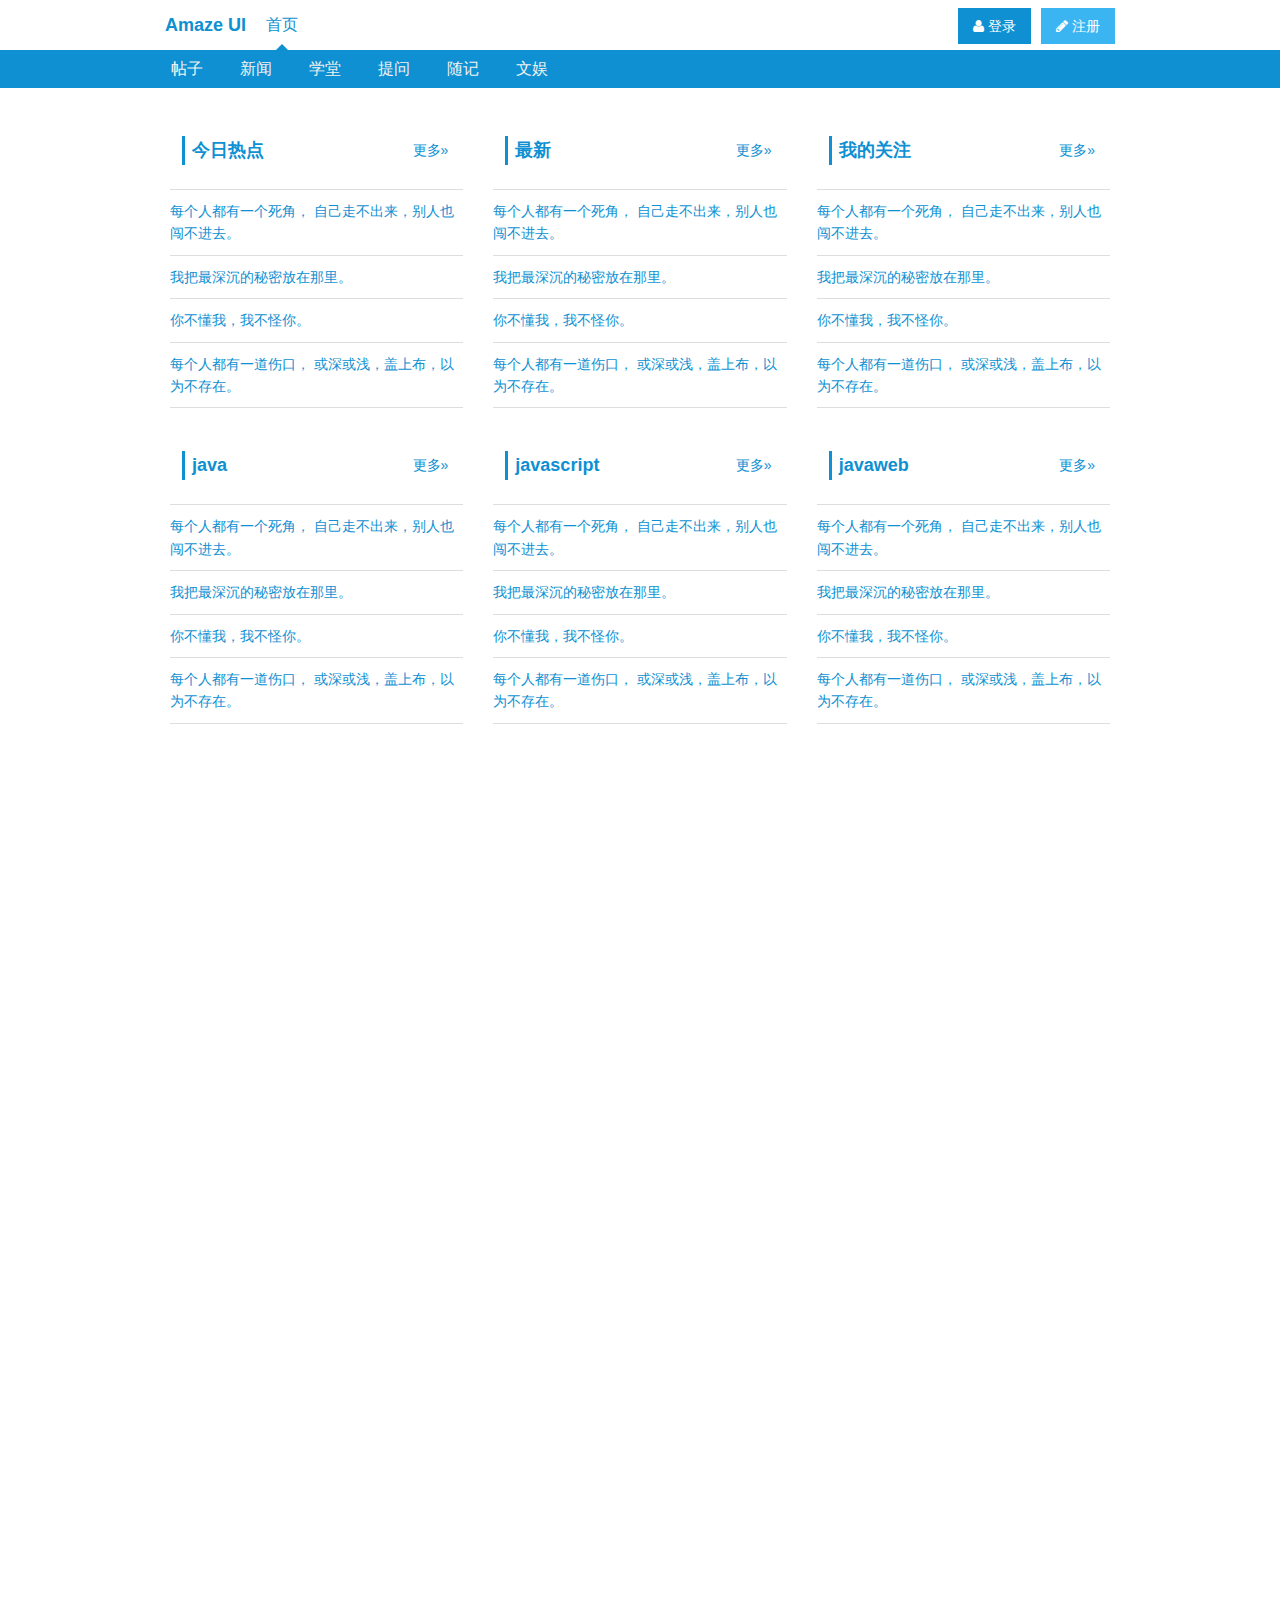
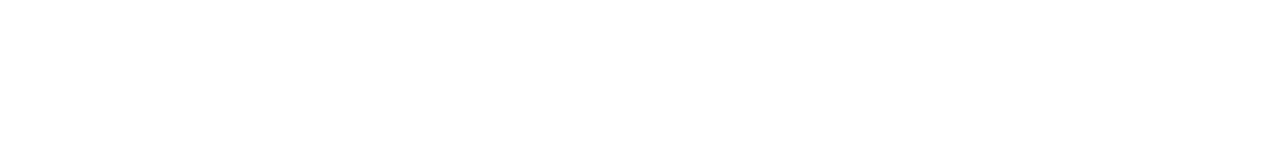
==== index.html @ 9c85d125 "创建项目" ====
<!doctype html>
<html ng-app="main">
<head>
  <meta charset="utf-8">
  <meta http-equiv="X-UA-Compatible" content="IE=edge">
  <meta name="description" content="">
  <meta name="keywords" content="">
  <meta name="viewport"
        content="width=device-width, initial-scale=1, maximum-scale=1, user-scalable=no">
  <title>Hello Amaze UI</title>

  <!-- Set render engine for 360 browser -->
  <meta name="renderer" content="webkit">

  <!-- No Baidu Siteapp-->
  <meta http-equiv="Cache-Control" content="no-siteapp"/>

  <link rel="icon" type="image/png" href="assets/i/favicon.png">

  <!-- Add to homescreen for Chrome on Android -->
  <meta name="mobile-web-app-capable" content="yes">
  <link rel="icon" sizes="192x192" href="assets/i/app-icon72x72@2x.png">

  <!-- Add to homescreen for Safari on iOS -->
  <meta name="apple-mobile-web-app-capable" content="yes">
  <meta name="apple-mobile-web-app-status-bar-style" content="black">
  <meta name="apple-mobile-web-app-title" content="Amaze UI"/>
  <link rel="apple-touch-icon-precomposed" href="assets/i/app-icon72x72@2x.png">

  <!-- Tile icon for Win8 (144x144 + tile color) -->
  <meta name="msapplication-TileImage" content="assets/i/app-icon72x72@2x.png">
  <meta name="msapplication-TileColor" content="#0e90d2">

  <link rel="stylesheet" href="assets/css/amazeui.min.css">
  <link rel="stylesheet" href="assets/css/app.css">
</head>
<body ng-controller="mainController">

<!--在这里编写你的代码-->
<header>
	<div class="am-container">
		<h1 class="am-topbar-brand">
			<a href="#">Amaze UI</a>
		</h1>
		<button class="am-topbar-btn am-topbar-toggle am-btn am-btn-sm am-btn-secondary am-show-sm-only" data-am-collapse="{target: '#collapse-head'}"><span class="am-sr-only">导航切换</span> <span class="am-icon-bars"></span></button>
		<div class="am-collapse am-topbar-collapse" id="collapse-head">
			<ul class="am-nav am-nav-pills am-topbar-nav">
				<li class="am-active"><a href="#">首页</a></li>
			</ul>
			<div class="am-topbar-right">
				<button class="am-btn am-btn-secondary am-topbar-btn am-btn-sm"><span class="am-icon-pencil"></span> 注册</button>
			</div>
			<div class="am-topbar-right">
				<button class="am-btn am-btn-primary am-topbar-btn am-btn-sm"><span class="am-icon-user"></span> 登录</button>
			</div>
		</div>
	</div>
</header>
<div id="tNav" data-am-sticky="">
	<nav class="am-container">
		<ul class="am-nav am-nav-pills">
			<li><a href="/getting-started">帖子</a></li>
			<li><a href="/getting-started">新闻</a></li>
			<li><a href="/getting-started">学堂</a></li>
			<li><a href="/getting-started">提问</a></li>
			<li><a href="/getting-started">随记</a></li>
			<li><a href="/getting-started">文娱</a></li>
		</ul>
	</nav>
</div>
<div id="tMain" class="am-container am-panel-group">
	<div class="am-u-sm-12 am-u-md-6 am-u-lg-4">
		<div data-am-widget="titlebar" class="am-titlebar am-titlebar-default">
			<h2 class="am-titlebar-title ">今日热点</h2>
			<nav class="am-titlebar-nav">
				<a href="#more" class="">更多&raquo;</a>
			</nav>
		</div>
		<ul class="am-list">
		  <li><a href="#">每个人都有一个死角， 自己走不出来，别人也闯不进去。</a></li>
		  <li><a href="#">我把最深沉的秘密放在那里。</a></li>
		  <li><a href="#">你不懂我，我不怪你。</a></li>
		  <li><a href="#">每个人都有一道伤口， 或深或浅，盖上布，以为不存在。</a></li>
		</ul>
	</div>
	<div class="am-u-sm-12 am-u-md-6 am-u-lg-4">
		<div data-am-widget="titlebar" class="am-titlebar am-titlebar-default">
			<h2 class="am-titlebar-title ">最新</h2>
			<nav class="am-titlebar-nav">
				<a href="#more" class="">更多&raquo;</a>
			</nav>
		</div>
		<ul class="am-list">
		  <li><a href="#">每个人都有一个死角， 自己走不出来，别人也闯不进去。</a></li>
		  <li><a href="#">我把最深沉的秘密放在那里。</a></li>
		  <li><a href="#">你不懂我，我不怪你。</a></li>
		  <li><a href="#">每个人都有一道伤口， 或深或浅，盖上布，以为不存在。</a></li>
		</ul>
	</div>
	<div class="am-u-sm-12 am-u-md-6 am-u-lg-4">
		<div data-am-widget="titlebar" class="am-titlebar am-titlebar-default">
			<h2 class="am-titlebar-title ">我的关注</h2>
			<nav class="am-titlebar-nav">
				<a href="#more" class="">更多&raquo;</a>
			</nav>
		</div>
		<ul class="am-list">
		  <li><a href="#">每个人都有一个死角， 自己走不出来，别人也闯不进去。</a></li>
		  <li><a href="#">我把最深沉的秘密放在那里。</a></li>
		  <li><a href="#">你不懂我，我不怪你。</a></li>
		  <li><a href="#">每个人都有一道伤口， 或深或浅，盖上布，以为不存在。</a></li>
		</ul>
	</div>
	<div class="am-u-sm-12 am-u-md-6 am-u-lg-4">
		<div data-am-widget="titlebar" class="am-titlebar am-titlebar-default">
			<h2 class="am-titlebar-title ">java</h2>
			<nav class="am-titlebar-nav">
				<a href="#more" class="">更多&raquo;</a>
			</nav>
		</div>
		<ul class="am-list">
		  <li><a href="#">每个人都有一个死角， 自己走不出来，别人也闯不进去。</a></li>
		  <li><a href="#">我把最深沉的秘密放在那里。</a></li>
		  <li><a href="#">你不懂我，我不怪你。</a></li>
		  <li><a href="#">每个人都有一道伤口， 或深或浅，盖上布，以为不存在。</a></li>
		</ul>
	</div>
	<div class="am-u-sm-12 am-u-md-6 am-u-lg-4">
		<div data-am-widget="titlebar" class="am-titlebar am-titlebar-default">
			<h2 class="am-titlebar-title ">javascript</h2>
			<nav class="am-titlebar-nav">
				<a href="#more" class="">更多&raquo;</a>
			</nav>
		</div>
		<ul class="am-list">
		  <li><a href="#">每个人都有一个死角， 自己走不出来，别人也闯不进去。</a></li>
		  <li><a href="#">我把最深沉的秘密放在那里。</a></li>
		  <li><a href="#">你不懂我，我不怪你。</a></li>
		  <li><a href="#">每个人都有一道伤口， 或深或浅，盖上布，以为不存在。</a></li>
		</ul>
	</div>
	<div class="am-u-sm-12 am-u-md-6 am-u-lg-4">
		<div data-am-widget="titlebar" class="am-titlebar am-titlebar-default">
			<h2 class="am-titlebar-title ">javaweb</h2>
			<nav class="am-titlebar-nav">
				<a href="#more" class="">更多&raquo;</a>
			</nav>
		</div>
		<ul class="am-list">
		  <li><a href="#">每个人都有一个死角， 自己走不出来，别人也闯不进去。</a></li>
		  <li><a href="#">我把最深沉的秘密放在那里。</a></li>
		  <li><a href="#">你不懂我，我不怪你。</a></li>
		  <li><a href="#">每个人都有一道伤口， 或深或浅，盖上布，以为不存在。</a></li>
		</ul>
	</div>
</div>
<div style="height: 1000px;"></div>
<!--[if lte IE 8 ]>
<script src="http://libs.baidu.com/jquery/1.11.1/jquery.min.js"></script>
<![endif]-->
<script src="sea-modules/sea.js" type="text/javascript" charset="utf-8"></script>
<script type="text/javascript">
	// seajs 的简单配置
	seajs.config({
		alias: {
			"jquery": "jquery.min.js",
			"angularjs" : "angular.js",
			"amazeui" : "amazeui.min.js"
  		}
  	});
  	seajs.use("jquery");
  	seajs.use("amazeui");
  	seajs.use("main");
</script>
</body>
</html>
---- assets/css/app.css ----
/* Write your styles */
@charset "utf-8";

/*
 修改Amazeui默认css样式
 * */
/*将标题的下边框去掉*/
.am-titlebar-default{
	border-bottom: 0;
}
#tNav{
	width: 100%;
	background-color: #0e90d2;
	margin-bottom: 20px;
}
#tNav a{
	color: #f2f2f2;
	-webkit-transition: .3s;
		    transition: .3s;
}

#tNav nav a:hover {
	background: rgba(0,0,0,.1);
	color: #fff;
}
#tMain{
	font-size: 14px;
}
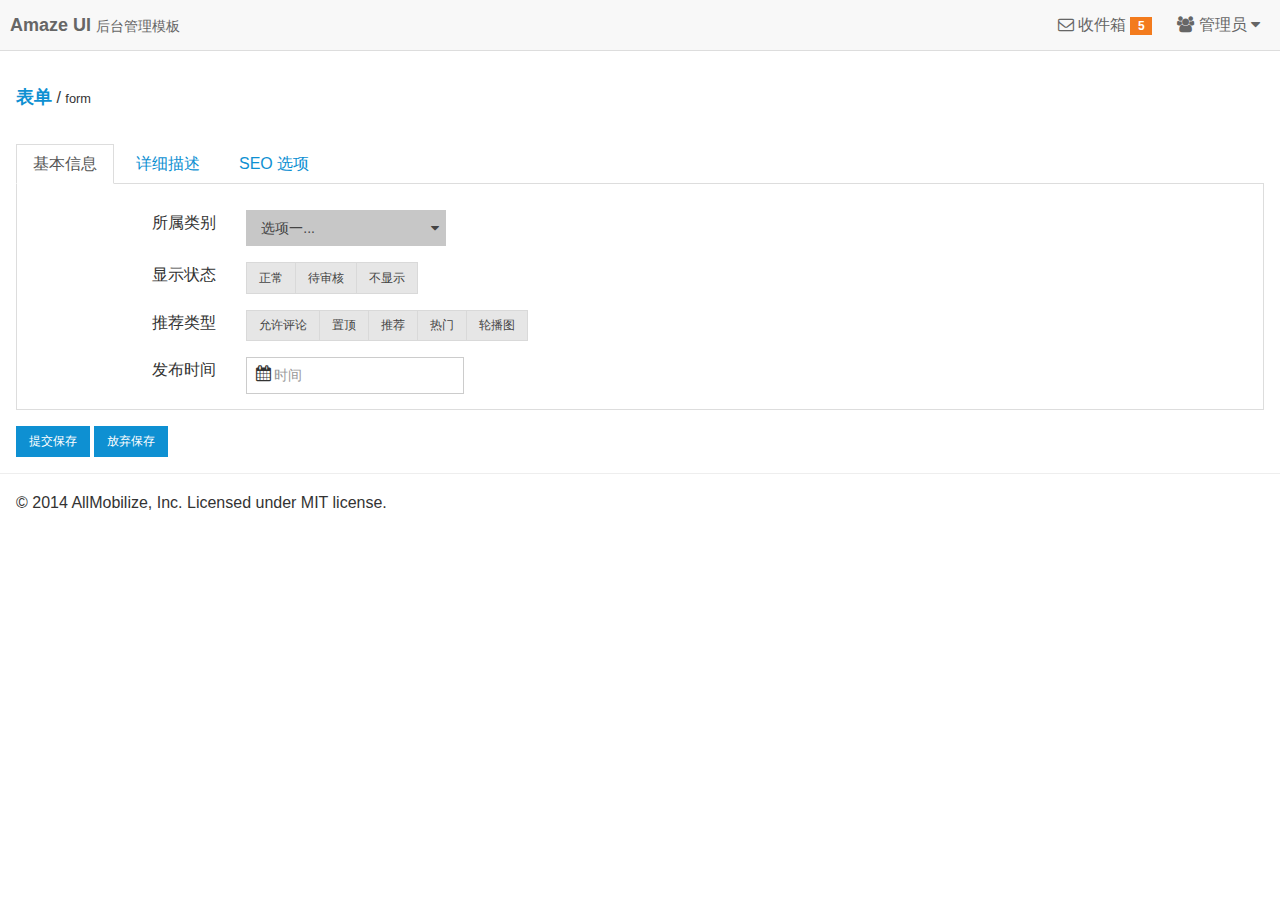
==== commit 42463177: "增加了主页面的内容 添加了主页面的样式" ====
--- a/index.html
+++ b/index.html
@@ -7,7 +7,7 @@
   <meta name="keywords" content="">
   <meta name="viewport"
         content="width=device-width, initial-scale=1, maximum-scale=1, user-scalable=no">
-  <title>Hello Amaze UI</title>
+  <title>后台管理</title>
 
   <!-- Set render engine for 360 browser -->
   <meta name="renderer" content="webkit">
@@ -31,130 +31,255 @@
   <meta name="msapplication-TileImage" content="assets/i/app-icon72x72@2x.png">
   <meta name="msapplication-TileColor" content="#0e90d2">
 
-  <link rel="stylesheet" href="assets/css/amazeui.min.css">
-  <link rel="stylesheet" href="assets/css/app.css">
+  <link rel="stylesheet" href="assets/css/amazeui.css">
+  <link rel="stylesheet" href="assets/css/index.css">
 </head>
 <body ng-controller="mainController">
 
 <!--在这里编写你的代码-->
-<header>
-	<div class="am-container">
-		<h1 class="am-topbar-brand">
-			<a href="#">Amaze UI</a>
-		</h1>
-		<button class="am-topbar-btn am-topbar-toggle am-btn am-btn-sm am-btn-secondary am-show-sm-only" data-am-collapse="{target: '#collapse-head'}"><span class="am-sr-only">导航切换</span> <span class="am-icon-bars"></span></button>
-		<div class="am-collapse am-topbar-collapse" id="collapse-head">
-			<ul class="am-nav am-nav-pills am-topbar-nav">
-				<li class="am-active"><a href="#">首页</a></li>
-			</ul>
-			<div class="am-topbar-right">
-				<button class="am-btn am-btn-secondary am-topbar-btn am-btn-sm"><span class="am-icon-pencil"></span> 注册</button>
-			</div>
-			<div class="am-topbar-right">
-				<button class="am-btn am-btn-primary am-topbar-btn am-btn-sm"><span class="am-icon-user"></span> 登录</button>
-			</div>
-		</div>
+<header class="am-topbar admin-header">
+	<div class="am-topbar-brand">
+	<strong>Amaze UI</strong> <small>后台管理模板</small>
 	</div>
+  	<button class="am-topbar-btn am-topbar-toggle am-btn am-btn-sm am-btn-success am-show-sm-only" data-am-collapse="{target: '#topbar-collapse'}"><span class="am-sr-only">导航切换</span> <span class="am-icon-bars"></span></button>
+  	<div class="am-collapse am-topbar-collapse" id="topbar-collapse">
+	    <ul class="am-nav am-nav-pills am-topbar-nav am-topbar-right admin-header-list">
+		    <li><a href="javascript:;"><span class="am-icon-envelope-o"></span> 收件箱 <span class="am-badge am-badge-warning">5</span></a></li>
+		    <li class="am-dropdown" data-am-dropdown>
+			    <a class="am-dropdown-toggle" data-am-dropdown-toggle href="javascript:;">
+			    	<span class="am-icon-users"></span> 管理员 <span class="am-icon-caret-down"></span>
+			    </a>
+		        <ul class="am-dropdown-content">
+			        <li><a href="#"><span class="am-icon-user"></span> 资料</a></li>
+			        <li><a href="#"><span class="am-icon-cog"></span> 设置</a></li>
+			        <li><a href="#"><span class="am-icon-power-off"></span> 退出</a></li>
+		        </ul>
+		    </li>
+	    </ul>
+  	</div>
 </header>
-<div id="tNav" data-am-sticky="">
-	<nav class="am-container">
-		<ul class="am-nav am-nav-pills">
-			<li><a href="/getting-started">帖子</a></li>
-			<li><a href="/getting-started">新闻</a></li>
-			<li><a href="/getting-started">学堂</a></li>
-			<li><a href="/getting-started">提问</a></li>
-			<li><a href="/getting-started">随记</a></li>
-			<li><a href="/getting-started">文娱</a></li>
-		</ul>
-	</nav>
+
+<div class="am-cf admin-main">
+	<!-- sidebar start -->
+	<div class="admin-sidebar am-offcanvas" id="admin-offcanvas">
+    	<div class="am-offcanvas-bar admin-offcanvas-bar">
+      		<ul class="am-list admin-sidebar-list">
+        		<li><a href="admin-index.html"><span class="am-icon-home"></span>首页</a></li>
+        		<li class="admin-parent">
+          			<a class="am-cf" data-am-collapse="{target: '#collapse-nav'}"><span class="am-icon-file"></span>用户模块<span class="am-icon-angle-right am-fr am-margin-right"></span></a>
+          			<ul class="am-list am-collapse admin-sidebar-sub" id="collapse-nav">
+	            		<li><a href="admin-user.html" class="am-cf"><span class="am-icon-check"></span>用户管理<span class="am-icon-star am-fr am-margin-right admin-icon-yellow"></span></a></li>
+		          	</ul>
+        		</li>
+		        <li><a href="admin-table.html"><span class="am-icon-table"></span> 表格</a></li>
+		        <li><a href="admin-form.html"><span class="am-icon-pencil-square-o"></span> 表单</a></li>
+		        <li><a href="#"><span class="am-icon-sign-out"></span> 注销</a></li>
+      		</ul>
+
+      <div class="am-panel am-panel-default admin-sidebar-panel">
+        <div class="am-panel-bd">
+          <p><span class="am-icon-bookmark"></span> 公告</p>
+          <p>时光静好，与君语；细水流年，与君同。—— Amaze UI</p>
+        </div>
+      </div>
+
+      <div class="am-panel am-panel-default admin-sidebar-panel">
+        <div class="am-panel-bd">
+          <p><span class="am-icon-tag"></span> wiki</p>
+          <p>Welcome to the Amaze UI wiki!</p>
+        </div>
+      </div>
+    </div>
+  </div>
+  <!-- sidebar end -->
+
+<!-- content start -->
+<div class="admin-content">
+
+  <div class="am-cf am-padding">
+    <div class="am-fl am-cf"><strong class="am-text-primary am-text-lg">表单</strong> / <small>form</small></div>
+  </div>
+
+  <div class="am-tabs am-margin" data-am-tabs>
+    <ul class="am-tabs-nav am-nav am-nav-tabs">
+      <li class="am-active"><a href="#tab1">基本信息</a></li>
+      <li><a href="#tab2">详细描述</a></li>
+      <li><a href="#tab3">SEO 选项</a></li>
+    </ul>
+
+    <div class="am-tabs-bd">
+      <div class="am-tab-panel am-fade am-in am-active" id="tab1">
+        <div class="am-g am-margin-top">
+          <div class="am-u-sm-4 am-u-md-2 am-text-right">所属类别</div>
+          <div class="am-u-sm-8 am-u-md-10">
+            <select data-am-selected="{btnSize: 'sm'}">
+              <option value="option1">选项一...</option>
+              <option value="option2">选项二.....</option>
+              <option value="option3">选项三........</option>
+            </select>
+          </div>
+        </div>
+
+        <div class="am-g am-margin-top">
+          <div class="am-u-sm-4 am-u-md-2 am-text-right">显示状态</div>
+          <div class="am-u-sm-8 am-u-md-10">
+            <div class="am-btn-group" data-am-button>
+              <label class="am-btn am-btn-default am-btn-xs">
+                <input type="radio" name="options" id="option1"> 正常
+              </label>
+              <label class="am-btn am-btn-default am-btn-xs">
+                <input type="radio" name="options" id="option2"> 待审核
+              </label>
+              <label class="am-btn am-btn-default am-btn-xs">
+                <input type="radio" name="options" id="option3"> 不显示
+              </label>
+            </div>
+          </div>
+        </div>
+
+        <div class="am-g am-margin-top">
+          <div class="am-u-sm-4 am-u-md-2 am-text-right">推荐类型</div>
+          <div class="am-u-sm-8 am-u-md-10">
+            <div class="am-btn-group" data-am-button>
+              <label class="am-btn am-btn-default am-btn-xs">
+                <input type="checkbox"> 允许评论
+              </label>
+              <label class="am-btn am-btn-default am-btn-xs">
+                <input type="checkbox"> 置顶
+              </label>
+              <label class="am-btn am-btn-default am-btn-xs">
+                <input type="checkbox"> 推荐
+              </label>
+              <label class="am-btn am-btn-default am-btn-xs">
+                <input type="checkbox"> 热门
+              </label>
+              <label class="am-btn am-btn-default am-btn-xs">
+                <input type="checkbox"> 轮播图
+              </label>
+            </div>
+          </div>
+        </div>
+
+        <div class="am-g am-margin-top">
+          <div class="am-u-sm-4 am-u-md-2 am-text-right">
+            发布时间
+          </div>
+          <div class="am-u-sm-8 am-u-md-10">
+            <form action="" class="am-form am-form-inline">
+              <div class="am-form-group am-form-icon">
+                <i class="am-icon-calendar"></i>
+                <input type="text" class="am-form-field am-input-sm" placeholder="时间">
+              </div>
+            </form>
+          </div>
+        </div>
+
+      </div>
+
+      <div class="am-tab-panel am-fade" id="tab2">
+        <form class="am-form">
+          <div class="am-g am-margin-top">
+            <div class="am-u-sm-4 am-u-md-2 am-text-right">
+              文章标题
+            </div>
+            <div class="am-u-sm-8 am-u-md-4">
+              <input type="text" class="am-input-sm">
+            </div>
+            <div class="am-hide-sm-only am-u-md-6">*必填，不可重复</div>
+          </div>
+
+          <div class="am-g am-margin-top">
+            <div class="am-u-sm-4 am-u-md-2 am-text-right">
+              文章作者
+            </div>
+            <div class="am-u-sm-8 am-u-md-4 am-u-end col-end">
+              <input type="text" class="am-input-sm">
+            </div>
+          </div>
+
+          <div class="am-g am-margin-top">
+            <div class="am-u-sm-4 am-u-md-2 am-text-right">
+              信息来源
+            </div>
+            <div class="am-u-sm-8 am-u-md-4">
+              <input type="text" class="am-input-sm">
+            </div>
+            <div class="am-hide-sm-only am-u-md-6">选填</div>
+          </div>
+
+          <div class="am-g am-margin-top">
+            <div class="am-u-sm-4 am-u-md-2 am-text-right">
+              内容摘要
+            </div>
+            <div class="am-u-sm-8 am-u-md-4">
+              <input type="text" class="am-input-sm">
+            </div>
+            <div class="am-u-sm-12 am-u-md-6">不填写则自动截取内容前255字符</div>
+          </div>
+
+          <div class="am-g am-margin-top-sm">
+            <div class="am-u-sm-12 am-u-md-2 am-text-right admin-form-text">
+              内容描述
+            </div>
+            <div class="am-u-sm-12 am-u-md-10">
+              <textarea rows="10" placeholder="请使用富文本编辑插件"></textarea>
+            </div>
+          </div>
+
+        </form>
+      </div>
+
+      <div class="am-tab-panel am-fade" id="tab3">
+        <form class="am-form">
+          <div class="am-g am-margin-top-sm">
+            <div class="am-u-sm-4 am-u-md-2 am-text-right">
+              SEO 标题
+            </div>
+            <div class="am-u-sm-8 am-u-md-4 am-u-end">
+              <input type="text" class="am-input-sm">
+            </div>
+          </div>
+
+          <div class="am-g am-margin-top-sm">
+            <div class="am-u-sm-4 am-u-md-2 am-text-right">
+              SEO 关键字
+            </div>
+            <div class="am-u-sm-8 am-u-md-4 am-u-end">
+              <input type="text" class="am-input-sm">
+            </div>
+          </div>
+
+          <div class="am-g am-margin-top-sm">
+            <div class="am-u-sm-4 am-u-md-2 am-text-right">
+              SEO 描述
+            </div>
+            <div class="am-u-sm-8 am-u-md-4 am-u-end">
+              <textarea rows="4"></textarea>
+            </div>
+          </div>
+        </form>
+      </div>
+
+    </div>
+  </div>
+
+  <div class="am-margin">
+    <button type="button" class="am-btn am-btn-primary am-btn-xs">提交保存</button>
+    <button type="button" class="am-btn am-btn-primary am-btn-xs">放弃保存</button>
+  </div>
 </div>
-<div id="tMain" class="am-container am-panel-group">
-	<div class="am-u-sm-12 am-u-md-6 am-u-lg-4">
-		<div data-am-widget="titlebar" class="am-titlebar am-titlebar-default">
-			<h2 class="am-titlebar-title ">今日热点</h2>
-			<nav class="am-titlebar-nav">
-				<a href="#more" class="">更多&raquo;</a>
-			</nav>
-		</div>
-		<ul class="am-list">
-		  <li><a href="#">每个人都有一个死角， 自己走不出来，别人也闯不进去。</a></li>
-		  <li><a href="#">我把最深沉的秘密放在那里。</a></li>
-		  <li><a href="#">你不懂我，我不怪你。</a></li>
-		  <li><a href="#">每个人都有一道伤口， 或深或浅，盖上布，以为不存在。</a></li>
-		</ul>
-	</div>
-	<div class="am-u-sm-12 am-u-md-6 am-u-lg-4">
-		<div data-am-widget="titlebar" class="am-titlebar am-titlebar-default">
-			<h2 class="am-titlebar-title ">最新</h2>
-			<nav class="am-titlebar-nav">
-				<a href="#more" class="">更多&raquo;</a>
-			</nav>
-		</div>
-		<ul class="am-list">
-		  <li><a href="#">每个人都有一个死角， 自己走不出来，别人也闯不进去。</a></li>
-		  <li><a href="#">我把最深沉的秘密放在那里。</a></li>
-		  <li><a href="#">你不懂我，我不怪你。</a></li>
-		  <li><a href="#">每个人都有一道伤口， 或深或浅，盖上布，以为不存在。</a></li>
-		</ul>
-	</div>
-	<div class="am-u-sm-12 am-u-md-6 am-u-lg-4">
-		<div data-am-widget="titlebar" class="am-titlebar am-titlebar-default">
-			<h2 class="am-titlebar-title ">我的关注</h2>
-			<nav class="am-titlebar-nav">
-				<a href="#more" class="">更多&raquo;</a>
-			</nav>
-		</div>
-		<ul class="am-list">
-		  <li><a href="#">每个人都有一个死角， 自己走不出来，别人也闯不进去。</a></li>
-		  <li><a href="#">我把最深沉的秘密放在那里。</a></li>
-		  <li><a href="#">你不懂我，我不怪你。</a></li>
-		  <li><a href="#">每个人都有一道伤口， 或深或浅，盖上布，以为不存在。</a></li>
-		</ul>
-	</div>
-	<div class="am-u-sm-12 am-u-md-6 am-u-lg-4">
-		<div data-am-widget="titlebar" class="am-titlebar am-titlebar-default">
-			<h2 class="am-titlebar-title ">java</h2>
-			<nav class="am-titlebar-nav">
-				<a href="#more" class="">更多&raquo;</a>
-			</nav>
-		</div>
-		<ul class="am-list">
-		  <li><a href="#">每个人都有一个死角， 自己走不出来，别人也闯不进去。</a></li>
-		  <li><a href="#">我把最深沉的秘密放在那里。</a></li>
-		  <li><a href="#">你不懂我，我不怪你。</a></li>
-		  <li><a href="#">每个人都有一道伤口， 或深或浅，盖上布，以为不存在。</a></li>
-		</ul>
-	</div>
-	<div class="am-u-sm-12 am-u-md-6 am-u-lg-4">
-		<div data-am-widget="titlebar" class="am-titlebar am-titlebar-default">
-			<h2 class="am-titlebar-title ">javascript</h2>
-			<nav class="am-titlebar-nav">
-				<a href="#more" class="">更多&raquo;</a>
-			</nav>
-		</div>
-		<ul class="am-list">
-		  <li><a href="#">每个人都有一个死角， 自己走不出来，别人也闯不进去。</a></li>
-		  <li><a href="#">我把最深沉的秘密放在那里。</a></li>
-		  <li><a href="#">你不懂我，我不怪你。</a></li>
-		  <li><a href="#">每个人都有一道伤口， 或深或浅，盖上布，以为不存在。</a></li>
-		</ul>
-	</div>
-	<div class="am-u-sm-12 am-u-md-6 am-u-lg-4">
-		<div data-am-widget="titlebar" class="am-titlebar am-titlebar-default">
-			<h2 class="am-titlebar-title ">javaweb</h2>
-			<nav class="am-titlebar-nav">
-				<a href="#more" class="">更多&raquo;</a>
-			</nav>
-		</div>
-		<ul class="am-list">
-		  <li><a href="#">每个人都有一个死角， 自己走不出来，别人也闯不进去。</a></li>
-		  <li><a href="#">我把最深沉的秘密放在那里。</a></li>
-		  <li><a href="#">你不懂我，我不怪你。</a></li>
-		  <li><a href="#">每个人都有一道伤口， 或深或浅，盖上布，以为不存在。</a></li>
-		</ul>
-	</div>
+<!-- content end -->
+
 </div>
-<div style="height: 1000px;"></div>
+
+<a class="am-icon-btn am-icon-th-list am-show-sm-only admin-menu" data-am-offcanvas="{target: '#admin-offcanvas'}"></a>
+
+<footer>
+  <hr>
+  <p class="am-padding-left">© 2014 AllMobilize, Inc. Licensed under MIT license.</p>
+</footer>
+<a class="am-icon-btn am-icon-th-list am-show-sm-only admin-menu" data-am-offcanvas="{target: '#admin-offcanvas'}"></a>
+
 <!--[if lte IE 8 ]>
 <script src="http://libs.baidu.com/jquery/1.11.1/jquery.min.js"></script>
 <![endif]-->
@@ -170,7 +295,6 @@
   	});
   	seajs.use("jquery");
   	seajs.use("amazeui");
-  	seajs.use("main");
 </script>
 </body>
 </html>
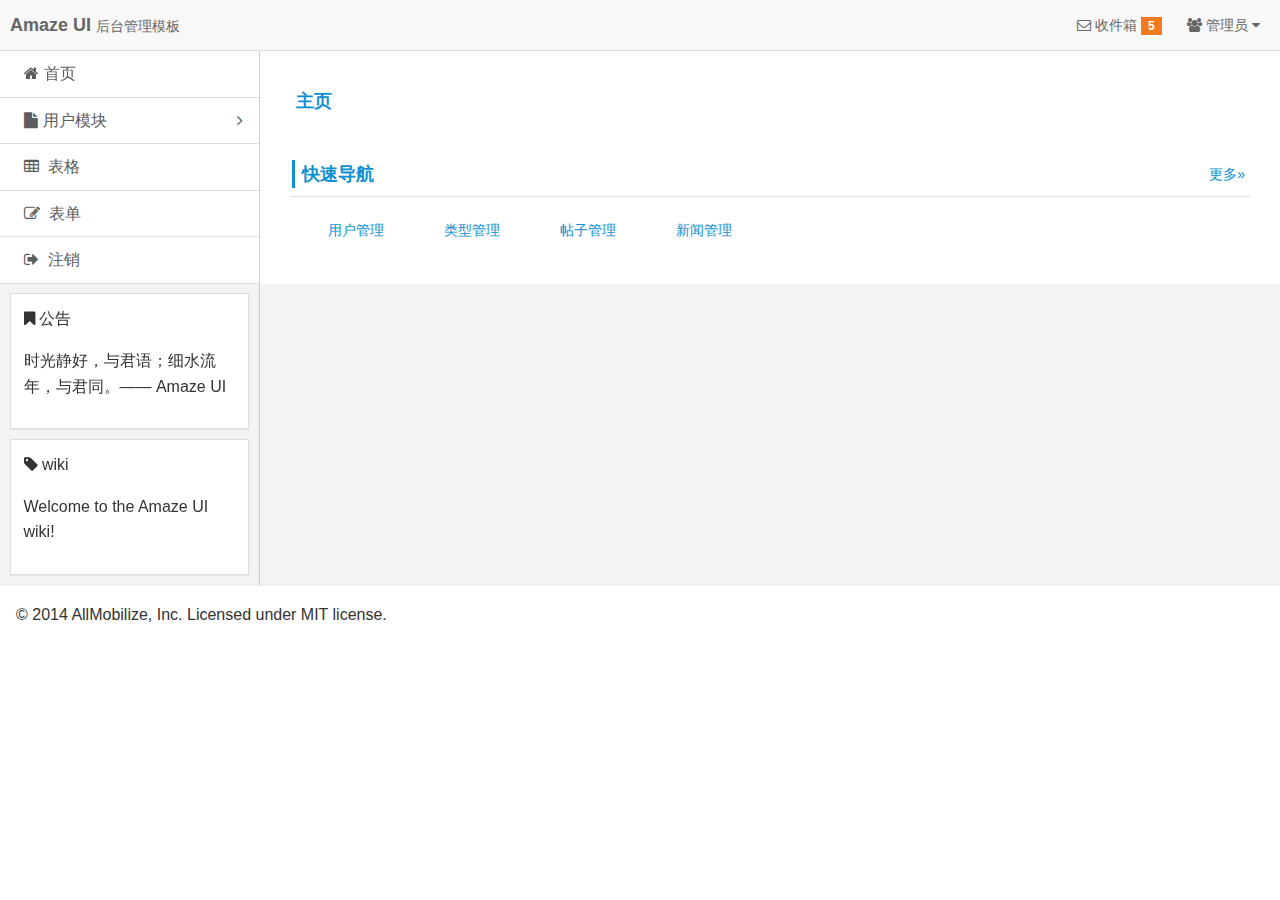
==== commit f599c8e8: "添加类型管理界面" ====
--- a/index.html
+++ b/index.html
@@ -64,7 +64,7 @@
 	<div class="admin-sidebar am-offcanvas" id="admin-offcanvas">
     	<div class="am-offcanvas-bar admin-offcanvas-bar">
       		<ul class="am-list admin-sidebar-list">
-        		<li><a href="admin-index.html"><span class="am-icon-home"></span>首页</a></li>
+        		<li><a href="#/main"><span class="am-icon-home"></span>首页</a></li>
         		<li class="admin-parent">
           			<a class="am-cf" data-am-collapse="{target: '#collapse-nav'}"><span class="am-icon-file"></span>用户模块<span class="am-icon-angle-right am-fr am-margin-right"></span></a>
           			<ul class="am-list am-collapse admin-sidebar-sub" id="collapse-nav">
@@ -94,179 +94,8 @@
   <!-- sidebar end -->
 
 <!-- content start -->
-<div class="admin-content">
-
-  <div class="am-cf am-padding">
-    <div class="am-fl am-cf"><strong class="am-text-primary am-text-lg">表单</strong> / <small>form</small></div>
-  </div>
-
-  <div class="am-tabs am-margin" data-am-tabs>
-    <ul class="am-tabs-nav am-nav am-nav-tabs">
-      <li class="am-active"><a href="#tab1">基本信息</a></li>
-      <li><a href="#tab2">详细描述</a></li>
-      <li><a href="#tab3">SEO 选项</a></li>
-    </ul>
-
-    <div class="am-tabs-bd">
-      <div class="am-tab-panel am-fade am-in am-active" id="tab1">
-        <div class="am-g am-margin-top">
-          <div class="am-u-sm-4 am-u-md-2 am-text-right">所属类别</div>
-          <div class="am-u-sm-8 am-u-md-10">
-            <select data-am-selected="{btnSize: 'sm'}">
-              <option value="option1">选项一...</option>
-              <option value="option2">选项二.....</option>
-              <option value="option3">选项三........</option>
-            </select>
-          </div>
-        </div>
-
-        <div class="am-g am-margin-top">
-          <div class="am-u-sm-4 am-u-md-2 am-text-right">显示状态</div>
-          <div class="am-u-sm-8 am-u-md-10">
-            <div class="am-btn-group" data-am-button>
-              <label class="am-btn am-btn-default am-btn-xs">
-                <input type="radio" name="options" id="option1"> 正常
-              </label>
-              <label class="am-btn am-btn-default am-btn-xs">
-                <input type="radio" name="options" id="option2"> 待审核
-              </label>
-              <label class="am-btn am-btn-default am-btn-xs">
-                <input type="radio" name="options" id="option3"> 不显示
-              </label>
-            </div>
-          </div>
-        </div>
-
-        <div class="am-g am-margin-top">
-          <div class="am-u-sm-4 am-u-md-2 am-text-right">推荐类型</div>
-          <div class="am-u-sm-8 am-u-md-10">
-            <div class="am-btn-group" data-am-button>
-              <label class="am-btn am-btn-default am-btn-xs">
-                <input type="checkbox"> 允许评论
-              </label>
-              <label class="am-btn am-btn-default am-btn-xs">
-                <input type="checkbox"> 置顶
-              </label>
-              <label class="am-btn am-btn-default am-btn-xs">
-                <input type="checkbox"> 推荐
-              </label>
-              <label class="am-btn am-btn-default am-btn-xs">
-                <input type="checkbox"> 热门
-              </label>
-              <label class="am-btn am-btn-default am-btn-xs">
-                <input type="checkbox"> 轮播图
-              </label>
-            </div>
-          </div>
-        </div>
-
-        <div class="am-g am-margin-top">
-          <div class="am-u-sm-4 am-u-md-2 am-text-right">
-            发布时间
-          </div>
-          <div class="am-u-sm-8 am-u-md-10">
-            <form action="" class="am-form am-form-inline">
-              <div class="am-form-group am-form-icon">
-                <i class="am-icon-calendar"></i>
-                <input type="text" class="am-form-field am-input-sm" placeholder="时间">
-              </div>
-            </form>
-          </div>
-        </div>
-
-      </div>
-
-      <div class="am-tab-panel am-fade" id="tab2">
-        <form class="am-form">
-          <div class="am-g am-margin-top">
-            <div class="am-u-sm-4 am-u-md-2 am-text-right">
-              文章标题
-            </div>
-            <div class="am-u-sm-8 am-u-md-4">
-              <input type="text" class="am-input-sm">
-            </div>
-            <div class="am-hide-sm-only am-u-md-6">*必填，不可重复</div>
-          </div>
-
-          <div class="am-g am-margin-top">
-            <div class="am-u-sm-4 am-u-md-2 am-text-right">
-              文章作者
-            </div>
-            <div class="am-u-sm-8 am-u-md-4 am-u-end col-end">
-              <input type="text" class="am-input-sm">
-            </div>
-          </div>
-
-          <div class="am-g am-margin-top">
-            <div class="am-u-sm-4 am-u-md-2 am-text-right">
-              信息来源
-            </div>
-            <div class="am-u-sm-8 am-u-md-4">
-              <input type="text" class="am-input-sm">
-            </div>
-            <div class="am-hide-sm-only am-u-md-6">选填</div>
-          </div>
-
-          <div class="am-g am-margin-top">
-            <div class="am-u-sm-4 am-u-md-2 am-text-right">
-              内容摘要
-            </div>
-            <div class="am-u-sm-8 am-u-md-4">
-              <input type="text" class="am-input-sm">
-            </div>
-            <div class="am-u-sm-12 am-u-md-6">不填写则自动截取内容前255字符</div>
-          </div>
-
-          <div class="am-g am-margin-top-sm">
-            <div class="am-u-sm-12 am-u-md-2 am-text-right admin-form-text">
-              内容描述
-            </div>
-            <div class="am-u-sm-12 am-u-md-10">
-              <textarea rows="10" placeholder="请使用富文本编辑插件"></textarea>
-            </div>
-          </div>
-
-        </form>
-      </div>
-
-      <div class="am-tab-panel am-fade" id="tab3">
-        <form class="am-form">
-          <div class="am-g am-margin-top-sm">
-            <div class="am-u-sm-4 am-u-md-2 am-text-right">
-              SEO 标题
-            </div>
-            <div class="am-u-sm-8 am-u-md-4 am-u-end">
-              <input type="text" class="am-input-sm">
-            </div>
-          </div>
-
-          <div class="am-g am-margin-top-sm">
-            <div class="am-u-sm-4 am-u-md-2 am-text-right">
-              SEO 关键字
-            </div>
-            <div class="am-u-sm-8 am-u-md-4 am-u-end">
-              <input type="text" class="am-input-sm">
-            </div>
-          </div>
-
-          <div class="am-g am-margin-top-sm">
-            <div class="am-u-sm-4 am-u-md-2 am-text-right">
-              SEO 描述
-            </div>
-            <div class="am-u-sm-8 am-u-md-4 am-u-end">
-              <textarea rows="4"></textarea>
-            </div>
-          </div>
-        </form>
-      </div>
-
-    </div>
-  </div>
-
-  <div class="am-margin">
-    <button type="button" class="am-btn am-btn-primary am-btn-xs">提交保存</button>
-    <button type="button" class="am-btn am-btn-primary am-btn-xs">放弃保存</button>
-  </div>
+<div class="admin-content" ng-view>
+	
 </div>
 <!-- content end -->
 
@@ -295,6 +124,7 @@
   	});
   	seajs.use("jquery");
   	seajs.use("amazeui");
+  	seajs.use("main");
 </script>
 </body>
 </html>
--- a/assets/css/index.css
+++ b/assets/css/index.css
@@ -0,0 +1,364 @@
+/**
+ * admin.css
+ */
+
+ul {
+  margin-top: 0;
+}
+
+.admin-icon-yellow {
+  color: #ffbe40;
+}
+
+.admin-header {
+  font-size: 1.4rem;
+  margin-bottom: 0;
+}
+
+.admin-header-list a:hover :after {
+  content: none;
+}
+
+.admin-main {
+  background: #f3f3f3;
+}
+
+.admin-menu {
+  position: fixed;
+  bottom: 30px;
+  right: 20px;
+}
+
+.admin-sidebar {
+  width: 260px;
+  min-height: 100%;
+  float: left;
+  border-right: 1px solid #cecece;
+}
+
+.admin-sidebar-list {
+  margin-bottom: 0;
+}
+
+.admin-sidebar-list [class*="am-icon-"]{
+	margin-right: 0.5rem;
+}
+
+.admin-sidebar-list .am-margin-right{
+	margin-right: 1.6rem;
+}
+
+.admin-sidebar-list li a {
+  color: #5c5c5c;
+  padding-left: 24px;
+}
+
+.admin-sidebar-list li:first-child {
+  border-top: none;
+}
+
+.admin-sidebar-sub {
+  margin-top: 0;
+  margin-bottom: 0;
+  box-shadow: 0 16px 8px -15px #e2e2e2 inset;
+  background: #ececec;
+}
+.admin-sidebar-sub li{
+	padding-left: 24px;	
+}
+
+.admin-sidebar-sub li:first-child {
+  border-top: 1px solid #dedede;
+}
+
+.admin-sidebar-panel {
+  margin: 10px;
+}
+
+.admin-content {
+  width: auto;
+  overflow: hidden;
+  height: 100%;
+  background: #fff;
+}
+
+.admin-content-list {
+  border: 1px solid #e9ecf1;
+  margin-top: 0;
+}
+
+.admin-content-list li {
+  border: 1px solid #e9ecf1;
+  border-width: 0 1px;
+  margin-left: -1px;
+}
+
+.admin-content-list li:first-child {
+  border-left: none;
+}
+
+.admin-content-list li:last-child {
+  border-right: none;
+}
+
+.admin-content-table a {
+  color: #535353;
+}
+.admin-content-file {
+  margin-bottom: 0;
+  color: #666;
+}
+
+.admin-content-file p {
+  margin: 0 0 5px 0;
+  font-size: 1.4rem;
+}
+
+.admin-content-file li {
+  padding: 10px 0;
+}
+
+.admin-content-file li:first-child {
+  border-top: none;
+}
+
+.admin-content-file li:last-child {
+  border-bottom: none;
+}
+
+.admin-content-file li .am-progress {
+  margin-bottom: 4px;
+}
+
+.admin-content-file li .am-progress-bar {
+  line-height: 14px;
+}
+
+.admin-content-task {
+  margin-bottom: 0;
+}
+
+.admin-content-task li {
+  padding: 5px 0;
+  border-color: #eee;
+}
+
+.admin-content-task li:first-child {
+  border-top: none;
+}
+
+.admin-content-task li:last-child {
+  border-bottom: none;
+}
+
+.admin-task-meta {
+  font-size: 1.2rem;
+  color: #999;
+}
+
+.admin-task-bd {
+  font-size: 1.4rem;
+  margin-bottom: 5px;
+}
+
+.admin-content-comment {
+  margin-bottom: 0;
+}
+
+.admin-content-comment .am-comment-bd {
+  font-size: 1.4rem;
+}
+
+.admin-content-pagination {
+  margin-bottom: 0;
+}
+.admin-content-pagination li a {
+  padding: 4px 8px;
+}
+
+@media only screen and (min-width: 641px) {
+  .admin-sidebar {
+    display: block;
+    position: static;
+    background: none;
+  }
+
+  .admin-offcanvas-bar {
+    position: static;
+    width: auto;
+    background: none;
+    -webkit-transform: translate3d(0, 0, 0);
+    -ms-transform: translate3d(0, 0, 0);
+    transform: translate3d(0, 0, 0);
+  }
+  .admin-offcanvas-bar:after {
+    content: none;
+  }
+}
+
+@media only screen and (max-width: 640px) {
+  .admin-sidebar {
+    width: inherit;
+  }
+
+  .admin-offcanvas-bar {
+    background: #f3f3f3;
+  }
+
+  .admin-offcanvas-bar:after {
+    background: #BABABA;
+  }
+
+  .admin-sidebar-list a:hover, .admin-sidebar-list a:active{
+    -webkit-transition: background-color .3s ease;
+    -moz-transition: background-color .3s ease;
+    -ms-transition: background-color .3s ease;
+    -o-transition: background-color .3s ease;
+    transition: background-color .3s ease;
+    background: #E4E4E4;
+  }
+
+  .admin-content-list li {
+    padding: 10px;
+    border-width: 1px 0;
+    margin-top: -1px;
+  }
+
+  .admin-content-list li:first-child {
+    border-top: none;
+  }
+
+  .admin-content-list li:last-child {
+    border-bottom: none;
+  }
+
+  .admin-form-text {
+    text-align: left !important;
+  }
+
+}
+
+/*
+* user.html css
+*/
+.user-info {
+  margin-bottom: 15px;
+}
+
+.user-info .am-progress {
+  margin-bottom: 4px;
+}
+
+.user-info p {
+  margin: 5px;
+}
+
+.user-info-order {
+  font-size: 1.4rem;
+}
+
+/*
+* errorLog.html css
+*/
+
+.error-log .am-pre-scrollable {
+  max-height: 40rem;
+}
+
+/*
+* table.html css
+*/
+
+.table-main {
+  font-size: 1.4rem;
+  padding: .5rem;
+}
+
+.table-main button {
+  background: #fff;
+}
+
+.table-check {
+  width: 30px;
+}
+
+.table-id {
+  width: 50px;
+}
+
+@media only screen and (max-width: 640px) {
+  .table-select {
+    margin-top: 10px;
+    margin-left: 5px;
+  }
+}
+
+/*
+gallery.html css
+*/
+
+.gallery-list li {
+  padding: 10px;
+}
+
+.gallery-list a {
+  color: #666;
+}
+
+.gallery-list a:hover {
+  color: #3bb4f2;
+}
+
+.gallery-title {
+  margin-top: 6px;
+  font-size: 1.4rem;
+}
+
+.gallery-desc {
+  font-size: 1.2rem;
+  margin-top: 4px;
+}
+
+/*
+ 404.html css
+*/
+
+.page-404 {
+  background: #fff;
+  border: none;
+  width: 200px;
+  margin: 0 auto;
+}
+
+/*
+ index
+ * */
+
+.admin-content{
+	padding: 20px;
+	font-size: 1.4rem;
+}
+.admin-content .am-titlebar{
+	margin-bottom: 1.6rem;
+}
+.admin-fastnav{
+	list-style: none;
+	overflow: hidden;
+}
+.admin-fastnav>li{
+	float: left;
+	margin-right: 20px;
+}
+.admin-fastnav>li.active a,
+.admin-fastnav>li>a:hover{
+	background-color: #0e90d2;
+	color: #F2F2F2;
+}
+.admin-fastnav>li>a{
+	padding-left: 20px;
+	padding-right: 20px;
+	height: 35px;
+	line-height: 35px;
+	display: inline-block;
+	
+}
